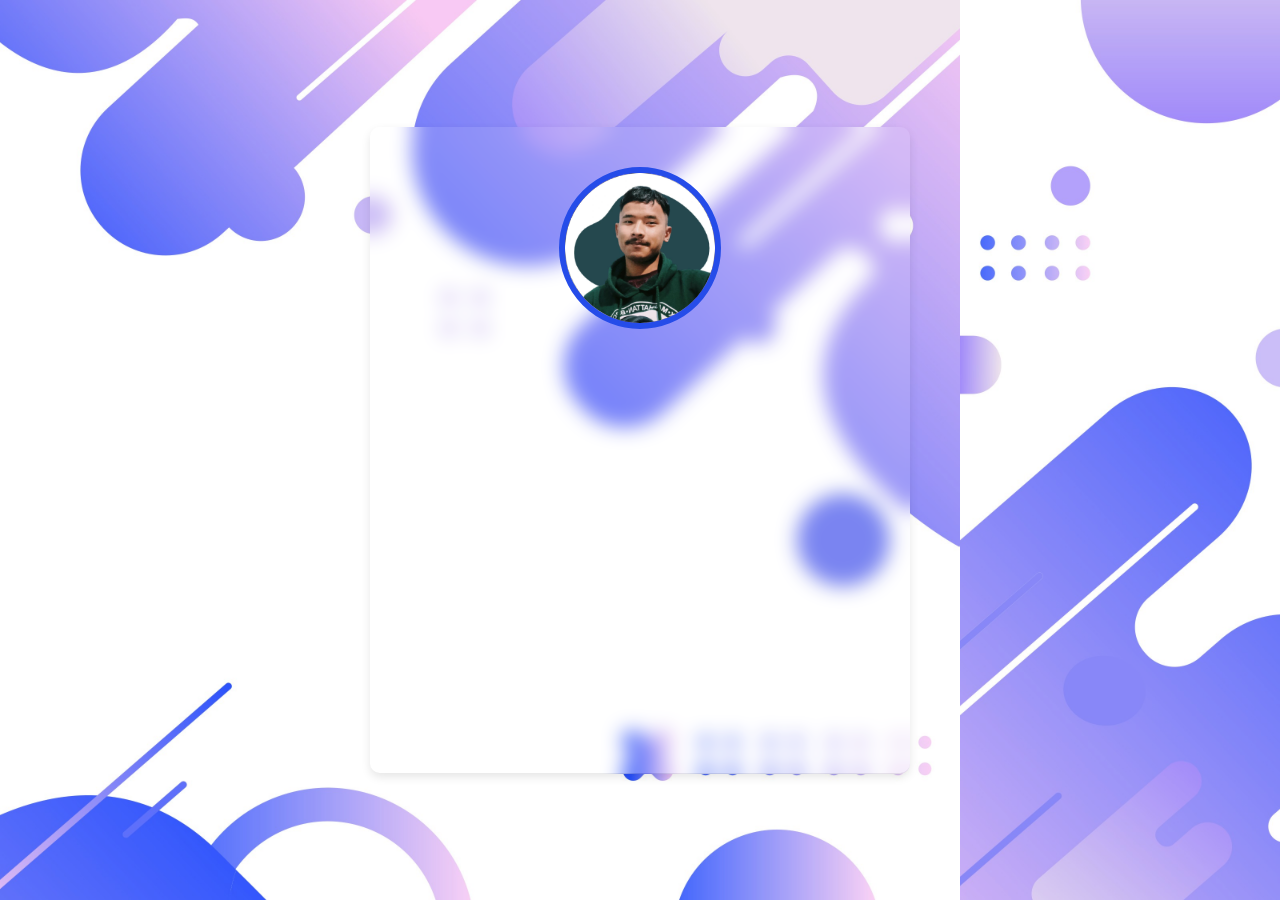
==== index.html @ 86eaf188 "Update and rename Entrance.html to index.html" ====
<!DOCTYPE html>
<html lang="en">

<head>
    <meta charset="UTF-8">
    <meta name="viewport" content="width=device-width, initial-scale=1.0">
    <title>Portfolio Entrance</title>
    <link rel="stylesheet" href="/style.css">
    <link href="https://cdnjs.cloudflare.com/ajax/libs/font-awesome/6.0.0-beta3/css/all.min.css" rel="stylesheet">
    <link rel="preconnect" href="https://fonts.googleapis.com">
    <link rel="preconnect" href="https://fonts.gstatic.com" crossorigin>
    <link href="https://fonts.googleapis.com/css2?family=Doto:wght,ROND@900,100&display=swap" rel="stylesheet">
</head>

<body>
    <div class="bg"></div>
    <div class="bg bg2"></div>
    <div class="bg bg3"></div>
    <div class="container">
        <div class="profile">
            <img src="/1719764957741.jpg" alt="Profile Picture" class="profile-pic">
            <h1 class="fade-in doto">Ankur Rabha</h1>
            <p id="title" class="fade-in">Welcome to my portfolio! Explore my work and connect with me.</p>
        </div>
        <div class="links">
            <div class="social-links fade-in">
                <a href="https://www.behance.net/ankurrabha2" target="_blank"><i class="fa-brands fa-behance"
                        alt="behance"></i></a>
                <a href="https://www.instagram.com/ankursdesigns/" target="_blank"><i class="fa-brands fa-instagram"
                        alt="instagram"></i></a>
                <a href="https://www.linkedin.com/in/ankur-rabha-555519225/" target="_blank"><i
                        class="fa-brands fa-linkedin-in" alt="LinkedIn"></i></a>
                <a href="https://x.com/ankurrabha113" target="_blank"><i class="fa-brands fa-twitter"
                        alt="Twitter"></i></a>
                <a href="https://www.facebook.com/profile.php?id=61554918422449" target="_blank"><i
                        class="fa-brands fa-facebook-f" alt="Facebook"></i></a>
            </div>
            <div class="others fade-in">
                <h3>My Web Apps</h3>
                <a href="https://ankurabha369.github.io/daily-quote-project-/" target="_blank"><i
                        class="fa-solid fa-quote-left" id="one"></i></a>
                <a href="" id="commingsoon"><i class="fa-solid fa-location-crosshairs"></i></a>
                <a href="" id="commingsoon"><i class="fa-solid fa-book"></i></i></a>
            </div>
            <a href="#projects" class="button fade-in">My Design Portfolio</a>

        </div>
    </div>
    <script src="/script.js"></script>
</body>

</html>
---- style.css ----
/* google fonts */
.doto{
  font-family: 'doto', sans-serif;
  font-size: 2rem;
}
#title{
font-family: Georgia, 'Times New Roman', Times, serif;
}


/* styles.css */

body {
    margin: 0;
    padding: 0;
    font-family: Arial, sans-serif;
    /* background-image:url("/1.jpg"); */
    background-size: auto;
    color: #0033ff;
    display: flex;
    justify-content: center;
    align-items: center;
    height: 100vh;
    overflow: hidden;
  }
  
  
  .container {
    text-align: center;
    background: rgba(255, 255, 255, 0.1); /* White with transparency */
    backdrop-filter: blur(10px); /* Apply blur effect */
    border-radius: 10px;
    box-shadow: 0 4px 10px rgba(0, 0, 0, 0.1);
    padding: 20px;
    width: 80%;
    margin: 10vmin;
    max-width: 500px;
    opacity: 0;
    transform: scale(0.9);
    transition: all 1s ease-out;
  }
  
  .container.visible {
    opacity: 1;
    transform: scale(1);
  }
  
  .profile-pic {
    margin: 20px;
    width: 150px;
    height: 150px;
    border-radius: 50%;
    border: 6px solid #254ce9;
    animation: pulse 2s infinite;
  }
  
  @keyframes pulse {
    0%, 100% {
      transform: scale(1);
    }
    50% {
      transform: scale(1.1);
    }
  }
  
  h1 {
    margin: 10px 0;
    font-size: 24px;
    margin: 15px;
  }
  
  p {
    font-size: 1.3rem;
    margin-bottom: 20px;
  }
  
  .button {
    display: inline-block;
    font-family: Georgia, 'Times New Roman', Times, serif;
    margin: 20px;
    padding: 10px 20px;
    background: #1845fa75;
    color: #ffffff7e;
    text-decoration: none;
    border-radius: 5px;
    transition: transform 0.3s
  }
  
  .button:hover {
    transform: scale(1.2);
  }
  
  .social-links{
    margin: 20px;
  }
  .social-links a i{
    margin: 10px;
    color: #1845fa;
    text-decoration: none;
    font-size: 5vmin;
    transition: color 0.9s;
    transition: transform .2s;
  }
  .others h3{
    font-family: 'Times New Roman', Times, serif;
    font-weight: 200
  }
  .others a i{
    margin: 5px 15px;
    text-decoration: none;
    font-size: 5vmin;
    transition: color 0.9s;
    transition: transform .2s;
  }
  .others a #one{
    color: #1845fa;

  }
  .others a #one:hover{
    color: #0323db;
    transform: scale(1.2) translateY(-5px);

  }
#commingsoon{
  color: #1845fa75;
}
  
  .social-links a i:hover {
    color: #0323db;
    transform: scale(1.2) translateY(-5px);
  }

  
  /* Fade-in animation */
  .fade-in {
    opacity: 0;
    transform: translateY(20px);
    animation: fade-in 1.2s forwards ease-out;
  }
  
  @keyframes fade-in {
    to {
      opacity: 1;
      transform: translateY(0);
    }
  }
  
  .fade-in:nth-child(1) {
    animation-delay: 0.3s;
  }
  
  .fade-in:nth-child(2) {
    animation-delay: 0.6s;
  }
  
  .fade-in:nth-child(3) {
    animation-delay: 0.9s;
  }





/* WEBSITE BACKGROUND */

  html {
    height: 100%;
}

body {
    margin: 0;
}

.bg {
    animation: slide 48s linear infinite alternate;
    background-image: url("2.jpg");
    background-size: contain;
    bottom: 0;
    left: -50%;
    opacity: .5;
    position: fixed;
    right: -50%;
    top: 0;
    z-index: -1;
}

.bg2 {
    animation-direction: alternate-reverse;
    animation-duration: 36s;
}


.content {
    background-color: rgba(255, 255, 255, .8);
    border-radius: .25em;
    box-shadow: 0 0 .25em rgba(0, 0, 0, .25);
    box-sizing: border-box;
    left: 50%;
    padding: 10vmin;
    position: fixed;
    text-align: center;
    top: 50%;
    transform: translate(-50%, -50%);
}

h1 {
    font-family: monospace;
}

@keyframes slide {
    0% {
        transform: translateX(-25%);
    }

    100% {
        transform: translateX(25%);
    }
}
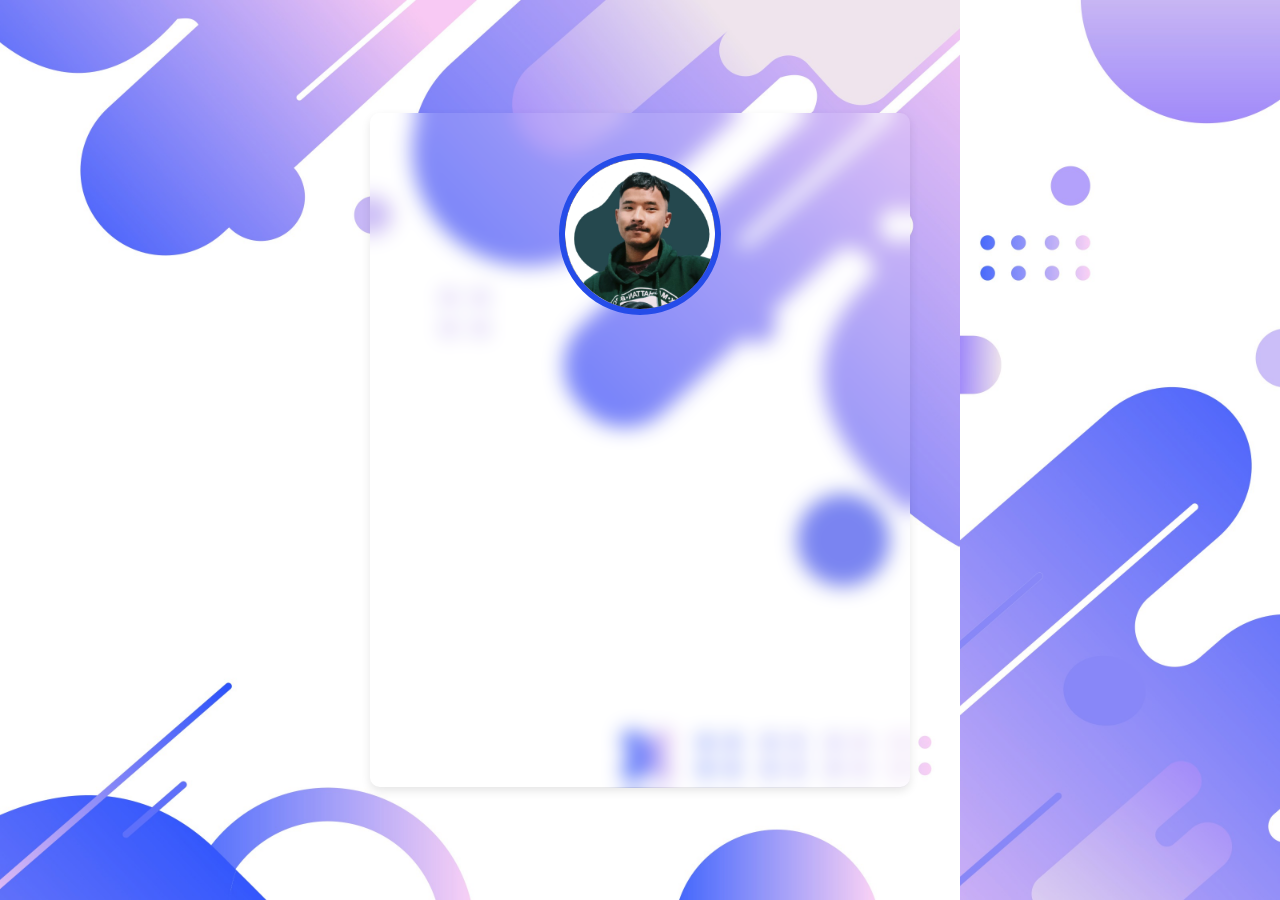
==== commit 0a124903: "Update and rename Entrance.html to index.html" ====
--- a/index.html
+++ b/index.html
@@ -5,7 +5,7 @@
     <meta charset="UTF-8">
     <meta name="viewport" content="width=device-width, initial-scale=1.0">
     <title>Portfolio Entrance</title>
-    <link rel="stylesheet" href="/style.css">
+    <link rel="stylesheet" href="style.css">
     <link href="https://cdnjs.cloudflare.com/ajax/libs/font-awesome/6.0.0-beta3/css/all.min.css" rel="stylesheet">
     <link rel="preconnect" href="https://fonts.googleapis.com">
     <link rel="preconnect" href="https://fonts.gstatic.com" crossorigin>
@@ -39,14 +39,19 @@
                 <h3>My Web Apps</h3>
                 <a href="https://ankurabha369.github.io/daily-quote-project-/" target="_blank"><i
                         class="fa-solid fa-quote-left" id="one"></i></a>
-                <a href="" id="commingsoon"><i class="fa-solid fa-location-crosshairs"></i></a>
+                <a href="" id="two"><svg xmlns="http://www.w3.org/2000/svg" xml:space="preserve"
+                        viewBox="0 0 50.799999 50.8">
+                        <path fill-rule="evenodd"
+                            d="m25.498824 9.5221795-.678765.405728s-8.160734 5.4353085-8.043108 14.1417815c.09499 7.030379 4.067406 10.980334 7.84152 11.920062v5.288069h1.529347v-5.299127c2.826696-.724538 5.753191-3.138357 7.070891-7.268226.08266-.259072.158376-.525271.227957-.797846v-.732351h-6.33769l6.386172-6.366609-.492486-1.637372-6.854844 6.806359v-4.853422l5.372277-5.186852-.857386-1.354128-4.514891 4.400064v-8.705711h-.0043l.0043-.240112zm-.880353 2.6580695v6.8642l-3.344491-3.246674c1.17043-1.620088 2.453547-2.853708 3.344491-3.617526zm-4.201026 4.917216 4.201026 4.079394v4.8194l-5.674235-5.586625c.360094-1.204366.877554-2.313818 1.473209-3.312169zm-1.866178 5.072874 6.067204 5.97279v6.137801c-2.897269-.916995-6.112613-4.087615-6.195643-10.233355-.0087-.644805.03919-1.270135.128436-1.877236zm7.596551 6.540128h5.34591c-1.13833 3.124445-3.314509 4.893939-5.34591 5.555152z" />
+                    </svg>
+                </a>
                 <a href="" id="commingsoon"><i class="fa-solid fa-book"></i></i></a>
             </div>
             <a href="#projects" class="button fade-in">My Design Portfolio</a>
 
         </div>
     </div>
-    <script src="/script.js"></script>
+    <script src="script.js"></script>
 </body>
 
 </html>
--- a/style.css
+++ b/style.css
@@ -216,4 +216,14 @@
         transform: translateX(25%);
     }
 }
-  +#two svg{
+  height: 8vmin;
+  position: relative;
+  top: 2vmin;
+  fill: #1845fa
+}
+#two svg:hover{
+  transform: scale(1.2) translateY(-5px);
+  transition: transform .2s;
+
+}
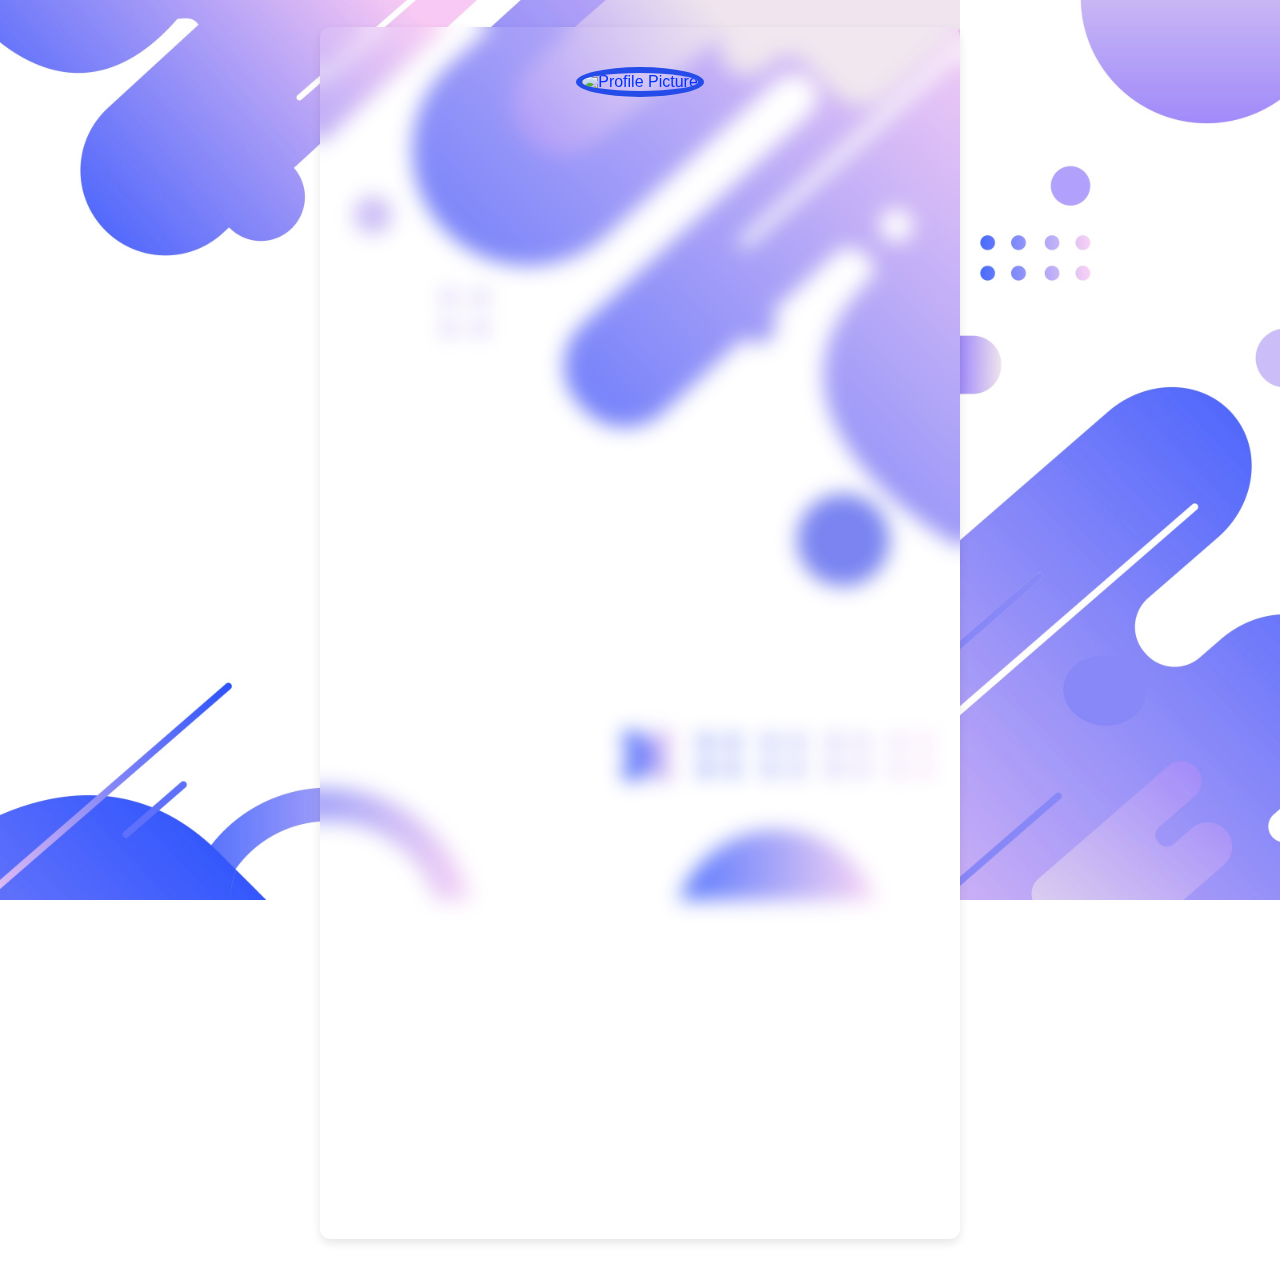
==== commit 845f312a: "Updation" ====
--- a/index.html
+++ b/index.html
@@ -18,40 +18,57 @@
     <div class="bg bg3"></div>
     <div class="container">
         <div class="profile">
-            <img src="/1719764957741.jpg" alt="Profile Picture" class="profile-pic">
+            <img src="mypic.jpg" alt="Profile Picture" class="profile-pic">
             <h1 class="fade-in doto">Ankur Rabha</h1>
             <p id="title" class="fade-in">Welcome to my portfolio! Explore my work and connect with me.</p>
         </div>
         <div class="links">
             <div class="social-links fade-in">
-                <a href="https://www.behance.net/ankurrabha2" target="_blank"><i class="fa-brands fa-behance"
-                        alt="behance"></i></a>
-                <a href="https://www.instagram.com/ankursdesigns/" target="_blank"><i class="fa-brands fa-instagram"
-                        alt="instagram"></i></a>
-                <a href="https://www.linkedin.com/in/ankur-rabha-555519225/" target="_blank"><i
-                        class="fa-brands fa-linkedin-in" alt="LinkedIn"></i></a>
-                <a href="https://x.com/ankurrabha113" target="_blank"><i class="fa-brands fa-twitter"
-                        alt="Twitter"></i></a>
-                <a href="https://www.facebook.com/profile.php?id=61554918422449" target="_blank"><i
-                        class="fa-brands fa-facebook-f" alt="Facebook"></i></a>
+                <div>
+                    <a href="https://www.behance.net/ankurrabha2" target="_blank"><i class="fa-brands fa-behance"
+                            alt="behance"></i>Behance</a>
+
+                </div>
+                <div>
+                    <a href="https://www.instagram.com/ankursdesigns/" target="_blank"><i class="fa-brands fa-instagram"
+                            alt="instagram"></i>Instagram</a>
+
+                </div>
+                <div>
+                    <a href="https://www.linkedin.com/in/ankur-rabha-555519225/" target="_blank"><i
+                            class="fa-brands fa-linkedin-in" alt="LinkedIn"></i>LinkedIn</a>
+
+                </div>
+                <div>
+                    <a href="https://x.com/ankurrabha113" target="_blank"><i class="fa-brands fa-twitter"
+                            alt="Twitter"></i>Twitter</a>
+
+                </div>
+                <div>
+                    <a href="https://www.facebook.com/profile.php?id=61554918422449" target="_blank"><i
+                            class="fa-brands fa-facebook-f" alt="Facebook"></i>Facebook</a>
+
+                </div>
             </div>
             <div class="others fade-in">
                 <h3>My Web Apps</h3>
-                <a href="https://ankurabha369.github.io/daily-quote-project-/" target="_blank"><i
-                        class="fa-solid fa-quote-left" id="one"></i></a>
-                <a href="" id="two"><svg xmlns="http://www.w3.org/2000/svg" xml:space="preserve"
-                        viewBox="0 0 50.799999 50.8">
-                        <path fill-rule="evenodd"
-                            d="m25.498824 9.5221795-.678765.405728s-8.160734 5.4353085-8.043108 14.1417815c.09499 7.030379 4.067406 10.980334 7.84152 11.920062v5.288069h1.529347v-5.299127c2.826696-.724538 5.753191-3.138357 7.070891-7.268226.08266-.259072.158376-.525271.227957-.797846v-.732351h-6.33769l6.386172-6.366609-.492486-1.637372-6.854844 6.806359v-4.853422l5.372277-5.186852-.857386-1.354128-4.514891 4.400064v-8.705711h-.0043l.0043-.240112zm-.880353 2.6580695v6.8642l-3.344491-3.246674c1.17043-1.620088 2.453547-2.853708 3.344491-3.617526zm-4.201026 4.917216 4.201026 4.079394v4.8194l-5.674235-5.586625c.360094-1.204366.877554-2.313818 1.473209-3.312169zm-1.866178 5.072874 6.067204 5.97279v6.137801c-2.897269-.916995-6.112613-4.087615-6.195643-10.233355-.0087-.644805.03919-1.270135.128436-1.877236zm7.596551 6.540128h5.34591c-1.13833 3.124445-3.314509 4.893939-5.34591 5.555152z" />
-                    </svg>
-                </a>
-                <a href="" id="commingsoon"><i class="fa-solid fa-book"></i></i></a>
+                <div>
+                    <a href="https://ankurabha369.github.io/daily-quote-project-/" target="_blank"><i
+                            class="fa-solid fa-quote-left" id="one"></i>Daily Quote</a>
+                    <a href="https://ankurabha369.github.io/LetsFocus/" target="_blank" id="two"><svg
+                            xmlns="http://www.w3.org/2000/svg" xml:space="preserve" viewBox="0 0 50.79 50.8">
+                            <path fill-rule="evenodd"
+                                d="m25.498824 9.5221795-.678765.405728s-8.160734 5.4353085-8.043108 14.1417815c.09499 7.030379 4.067406 10.980334 7.84152 11.920062v5.288069h1.529347v-5.299127c2.826696-.724538 5.753191-3.138357 7.070891-7.268226.08266-.259072.158376-.525271.227957-.797846v-.732351h-6.33769l6.386172-6.366609-.492486-1.637372-6.854844 6.806359v-4.853422l5.372277-5.186852-.857386-1.354128-4.514891 4.400064v-8.705711h-.0043l.0043-.240112zm-.880353 2.6580695v6.8642l-3.344491-3.246674c1.17043-1.620088 2.453547-2.853708 3.344491-3.617526zm-4.201026 4.917216 4.201026 4.079394v4.8194l-5.674235-5.586625c.360094-1.204366.877554-2.313818 1.473209-3.312169zm-1.866178 5.072874 6.067204 5.97279v6.137801c-2.897269-.916995-6.112613-4.087615-6.195643-10.233355-.0087-.644805.03919-1.270135.128436-1.877236zm7.596551 6.540128h5.34591c-1.13833 3.124445-3.314509 4.893939-5.34591 5.555152z" />
+                        </svg>Let's Focus
+                    </a>
+
+
+                </div>
             </div>
-            <a href="#projects" class="button fade-in">My Design Portfolio</a>
 
         </div>
     </div>
     <script src="script.js"></script>
 </body>
 
-</html>
+</html>--- a/style.css
+++ b/style.css
@@ -5,13 +5,13 @@
 }
 #title{
 font-family: Georgia, 'Times New Roman', Times, serif;
+font-size: 3vmin;
 }
 
 
 /* styles.css */
 
 body {
-    margin: 0;
     padding: 0;
     font-family: Arial, sans-serif;
     /* background-image:url("/1.jpg"); */
@@ -20,8 +20,6 @@
     display: flex;
     justify-content: center;
     align-items: center;
-    height: 100vh;
-    overflow: hidden;
   }
   
   
@@ -33,8 +31,8 @@
     box-shadow: 0 4px 10px rgba(0, 0, 0, 0.1);
     padding: 20px;
     width: 80%;
-    margin: 10vmin;
-    max-width: 500px;
+    margin: 3vmin;
+    max-width: 600px;
     opacity: 0;
     transform: scale(0.9);
     transition: all 1s ease-out;
@@ -74,61 +72,89 @@
     margin-bottom: 20px;
   }
   
-  .button {
-    display: inline-block;
-    font-family: Georgia, 'Times New Roman', Times, serif;
-    margin: 20px;
-    padding: 10px 20px;
-    background: #1845fa75;
-    color: #ffffff7e;
-    text-decoration: none;
-    border-radius: 5px;
-    transition: transform 0.3s
-  }
-  
-  .button:hover {
-    transform: scale(1.2);
-  }
   
   .social-links{
     margin: 20px;
-  }
-  .social-links a i{
-    margin: 10px;
-    color: #1845fa;
-    text-decoration: none;
-    font-size: 5vmin;
+    display: flex;
+    flex-direction: column;
+    gap: 2vmin;
+    align-items: center;
+  }
+
+  .social-links div
+  {
+    background-color: #415CF2;
+    box-shadow: 0 4px 10px rgba(0, 0, 0, 0.349);
+    width: 100%;
+    border-radius: 10vmin;
     transition: color 0.9s;
     transition: transform .2s;
+    border: 2px solid white;
+
+  }
+
+  .social-links div:hover {
+    transform: scale(1.2) translateY(-5px);
+  }
+
+  .social-links a
+  {
+    color: white;
+    text-decoration: none;
+    font-family:'Times New Roman', Times, serif;
+    display: flex;
+    align-items: center;
+    font-size: 4vmin;
+
+
+
+  }
+  .social-links a i{
+    margin: 2vmin 5vmin  2vmin  2vmin;
+    height: 10vmin;
+    width: 10vmin;
+    border-top-left-radius: 8vmin;
+    border-bottom-left-radius: 8vmin;    
+    background-color: white;
+    color: #415CF2 ;
+    text-decoration: none;
+    font-size: 5vmin;
+    text-align: center;
+    line-height: 10vmin;
+  }
+
+  .others div
+  {
+    display: flex;
   }
   .others h3{
     font-family: 'Times New Roman', Times, serif;
-    font-weight: 200
+    font-weight: 700;
+  }
+  .others a
+  { font-size: 3vmin;
+    font-family: serif;
+    text-decoration: none;
+    background-color: #1845fa;
+    border: 2px solid white;
+    border-radius: 4vmin;
+    width: 50%;
+    color: white;
+    padding: 3vmin;
+    display: flex;
+    line-height: 10vmin;
+    margin-bottom: 1vmin;
   }
   .others a i{
     margin: 5px 15px;
     text-decoration: none;
-    font-size: 5vmin;
+    font-size: 8vmin;
     transition: color 0.9s;
     transition: transform .2s;
   }
-  .others a #one{
-    color: #1845fa;
-
-  }
-  .others a #one:hover{
-    color: #0323db;
-    transform: scale(1.2) translateY(-5px);
-
-  }
-#commingsoon{
-  color: #1845fa75;
-}
-  
-  .social-links a i:hover {
-    color: #0323db;
-    transform: scale(1.2) translateY(-5px);
-  }
+
+
+  
 
   
   /* Fade-in animation */
@@ -217,13 +243,11 @@
     }
 }
 #two svg{
-  height: 8vmin;
-  position: relative;
-  top: 2vmin;
-  fill: #1845fa
-}
-#two svg:hover{
-  transform: scale(1.2) translateY(-5px);
-  transition: transform .2s;
-
-}
+  height: 10vmin;
+  fill: white
+}
+#two
+{
+  line-height:10vmin ;
+  margin-left: 1vmin;
+}
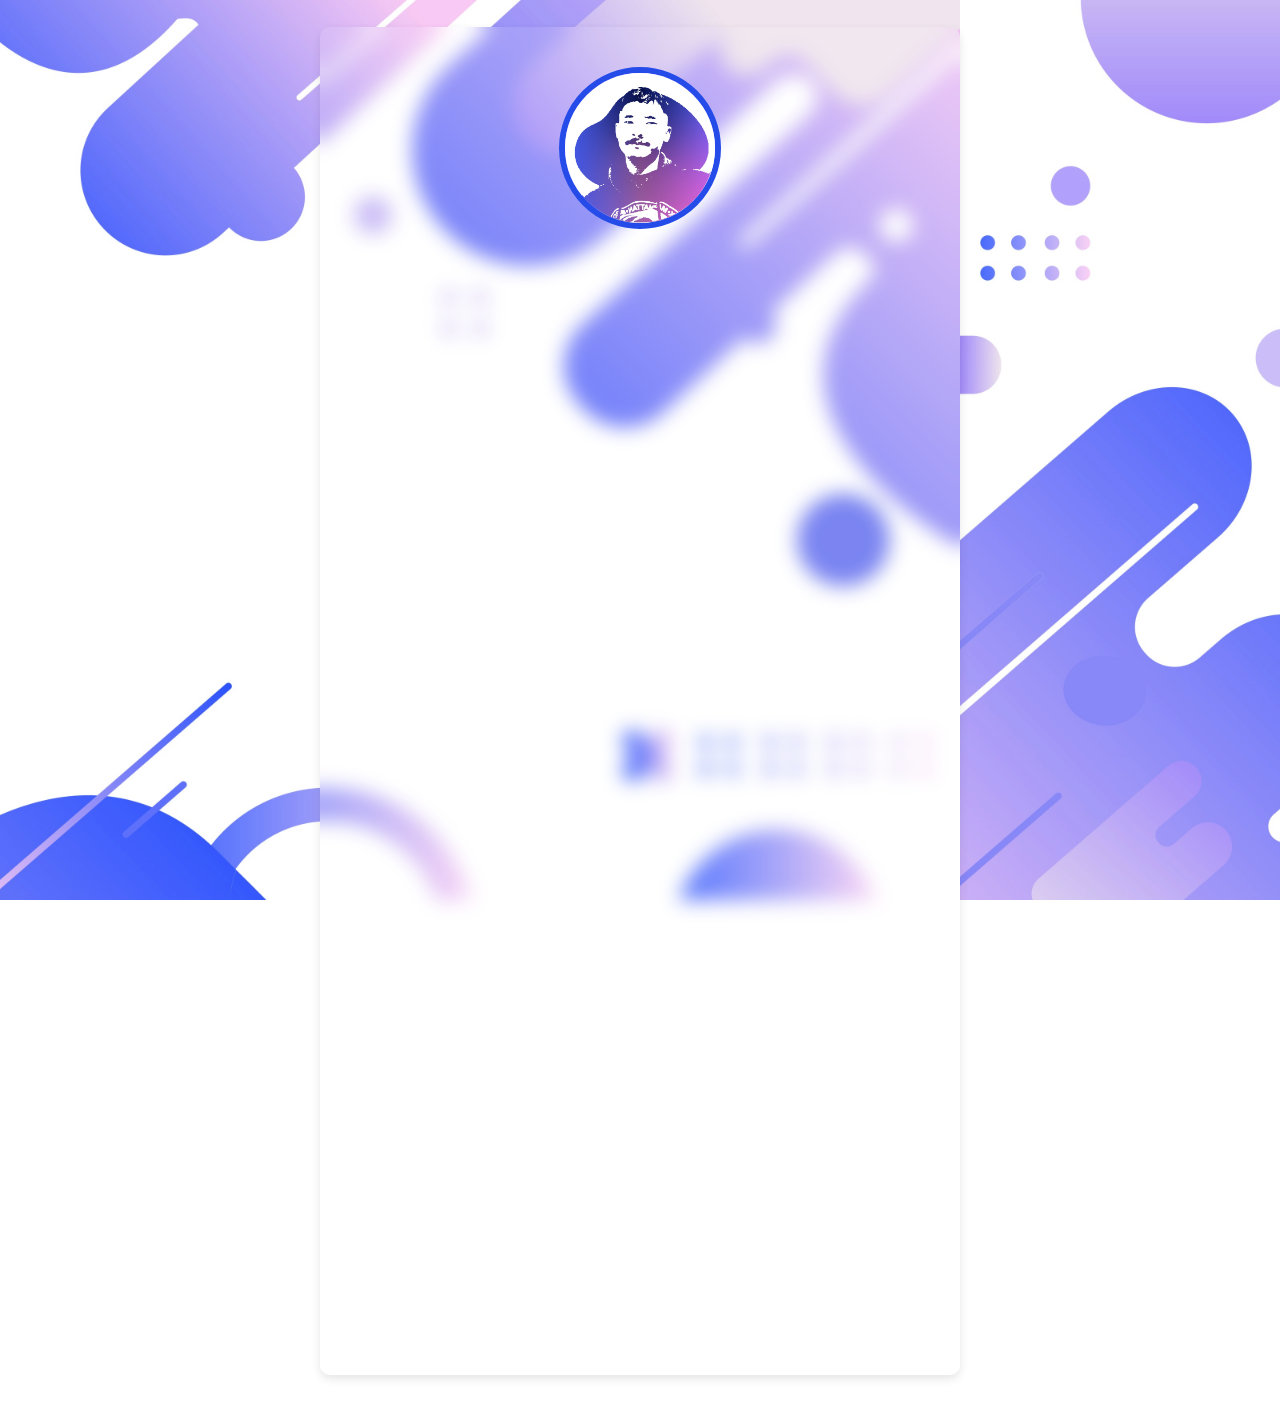
==== commit 2b4734c8: "updation" ====
--- a/index.html
+++ b/index.html
@@ -18,7 +18,7 @@
     <div class="bg bg3"></div>
     <div class="container">
         <div class="profile">
-            <img src="mypic.jpg" alt="Profile Picture" class="profile-pic">
+            <img src="bitmap.jpg" alt="Profile Picture" class="profile-pic">
             <h1 class="fade-in doto">Ankur Rabha</h1>
             <p id="title" class="fade-in">Welcome to my portfolio! Explore my work and connect with me.</p>
         </div>
--- a/style.css
+++ b/style.css
@@ -93,9 +93,7 @@
 
   }
 
-  .social-links div:hover {
-    transform: scale(1.2) translateY(-5px);
-  }
+ 
 
   .social-links a
   {
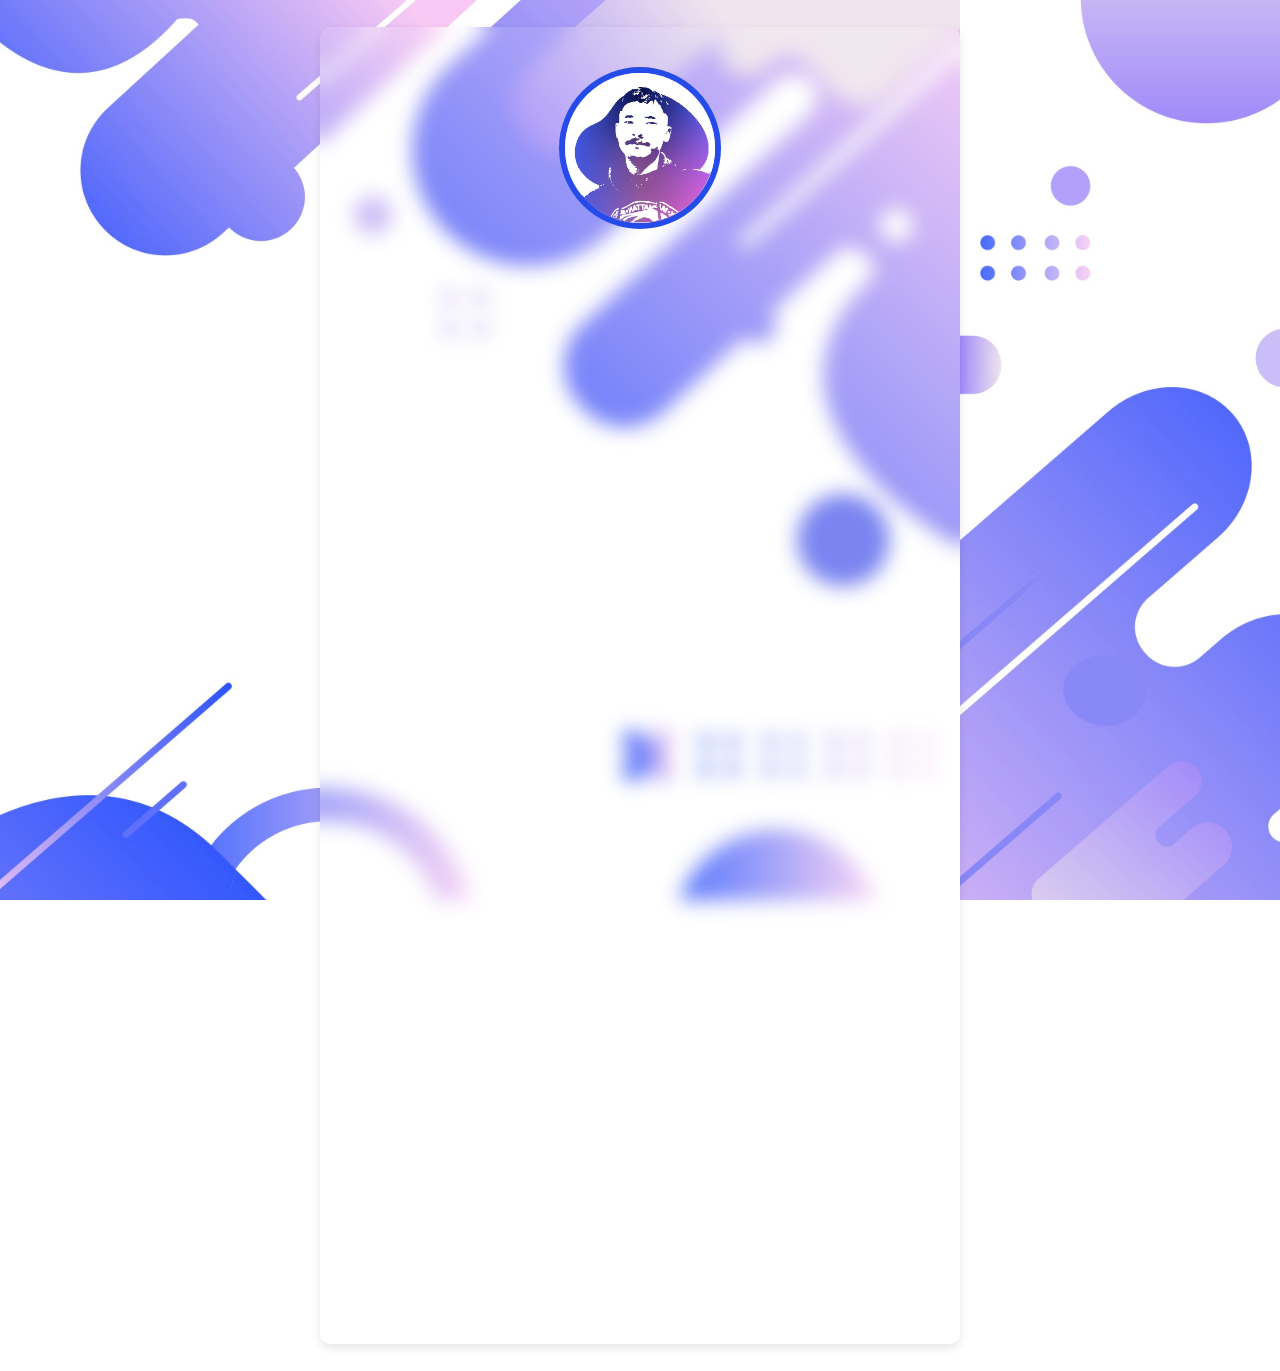
==== commit beb9384b: "Update index.html" ====
--- a/index.html
+++ b/index.html
@@ -20,7 +20,7 @@
         <div class="profile">
             <img src="bitmap.jpg" alt="Profile Picture" class="profile-pic">
             <h1 class="fade-in doto">Ankur Rabha</h1>
-            <p id="title" class="fade-in">Welcome to my portfolio! Explore my work and connect with me.</p>
+            <p id="title" class="fade-in">Welcome! Explore my work and connect with me.</p>
         </div>
         <div class="links">
             <div class="social-links fade-in">
@@ -71,4 +71,4 @@
     <script src="script.js"></script>
 </body>
 
-</html>+</html>
